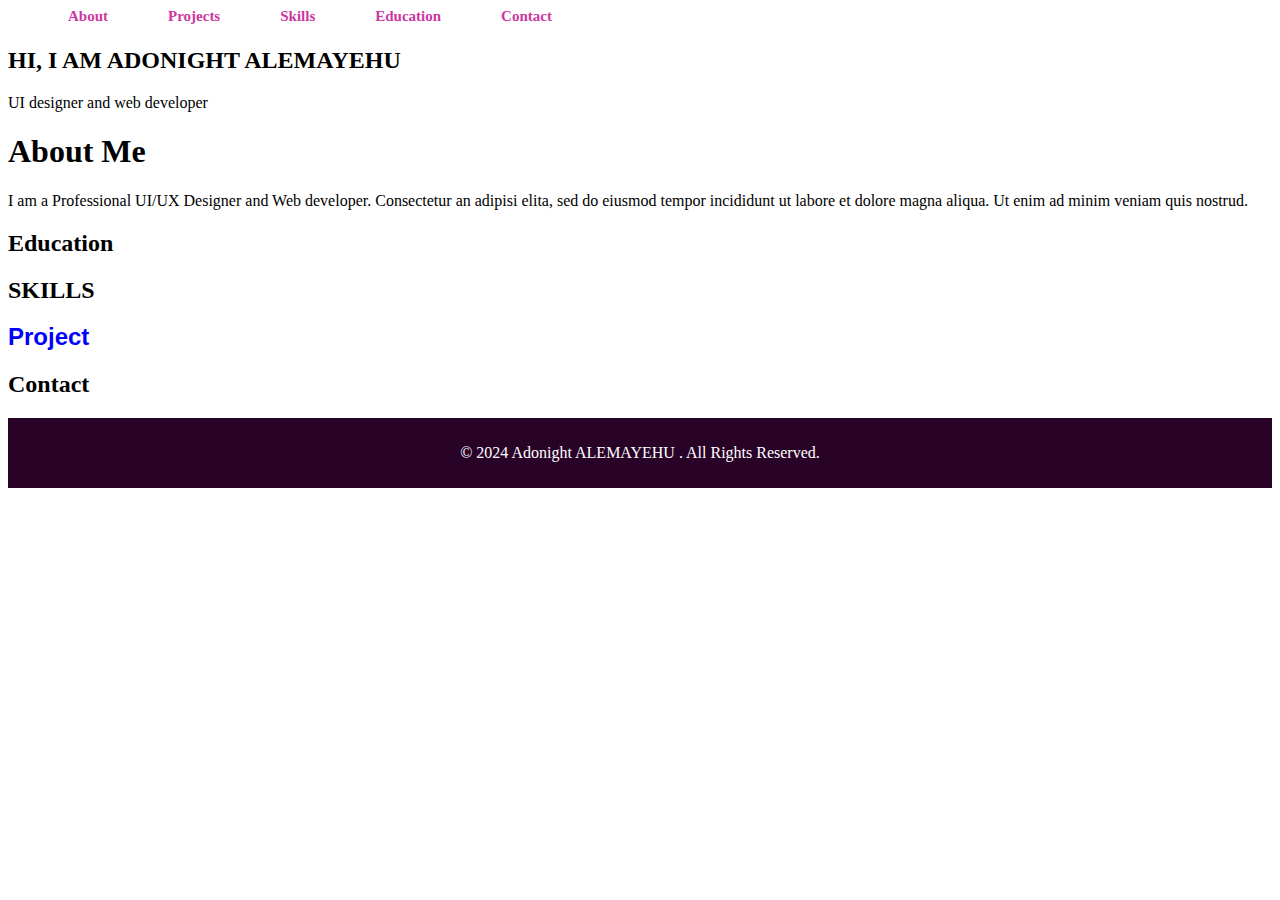
==== web/index.html @ 346fb524 "Add files via upload" ====
<!DOCTYPE html>
<html lang="en">

<head>
    <meta charset="UTF-8">
    <title>Portfolio</title>
    <link rel="stylesheet" href="styles.css">
</head>

<body>



    <nav class="menu">
        <a href="#about">About</a>
        <a href="#projects">Projects</a>
        <a href="#skills">Skills</a>
        <a href="#education">Education</a>
        <a href="#contact">Contact</a>

    </nav>
    <H2> HI, I AM ADONIGHT ALEMAYEHU</H2>
    <p>UI designer and web developer </p>
    <section id="about">
        <div class="about-container">
            <h1>About Me </h1>
            <p> I am a Professional UI/UX Designer and Web developer. Consectetur an adipisi elita, sed do eiusmod tempor incididunt ut labore et dolore magna aliqua. Ut enim ad minim veniam quis nostrud.</p>
        </div>
    </section>

    <section id="education">
        <div class="education-con">

            <H2> Education</H2>
            <p> </p>
        </div>
    </section>
    <section id="skills">
        <div class="skills-con">

            <H2> SKILLS</H2>
            <p> </p>
        </div>

    </section>
    <section id="project">
        <div class="project-con">

            <H2> Project</H2>
            <p> </p>
        </div>
    </section>

    <section id="contact">
        <div class="contact-con">

            <H2> Contact</H2>
            <p> </p>
        </div>
    </section>
</body>
<footer>
    <p>&copy; 2024 Adonight ALEMAYEHU . All Rights Reserved.</p>
</footer>

</html>
---- web/styles.css ----
.menu {
    display: flex;
    list-style: none;
    margin: 0;
    padding: 0;
    margin-left: auto;
}

.menu a {
    color: #cb379f;
    margin-left: 60px;
    font-size: 15px;
    font-weight: 600;
    text-decoration: none;
    border-bottom: 2px solid transparent;
    transition: all .55 ease;
}

.menu a:hover {
    border-bottom-color: #0E1C36;
    color: #000000;
}

footer {
    background: #280227;
    color: #fff;
    text-align: center;
    padding: 10px 0;
    margin-top: 20px;
}

.project-con {
    color: blue;
    font-family: sans-serif;
}
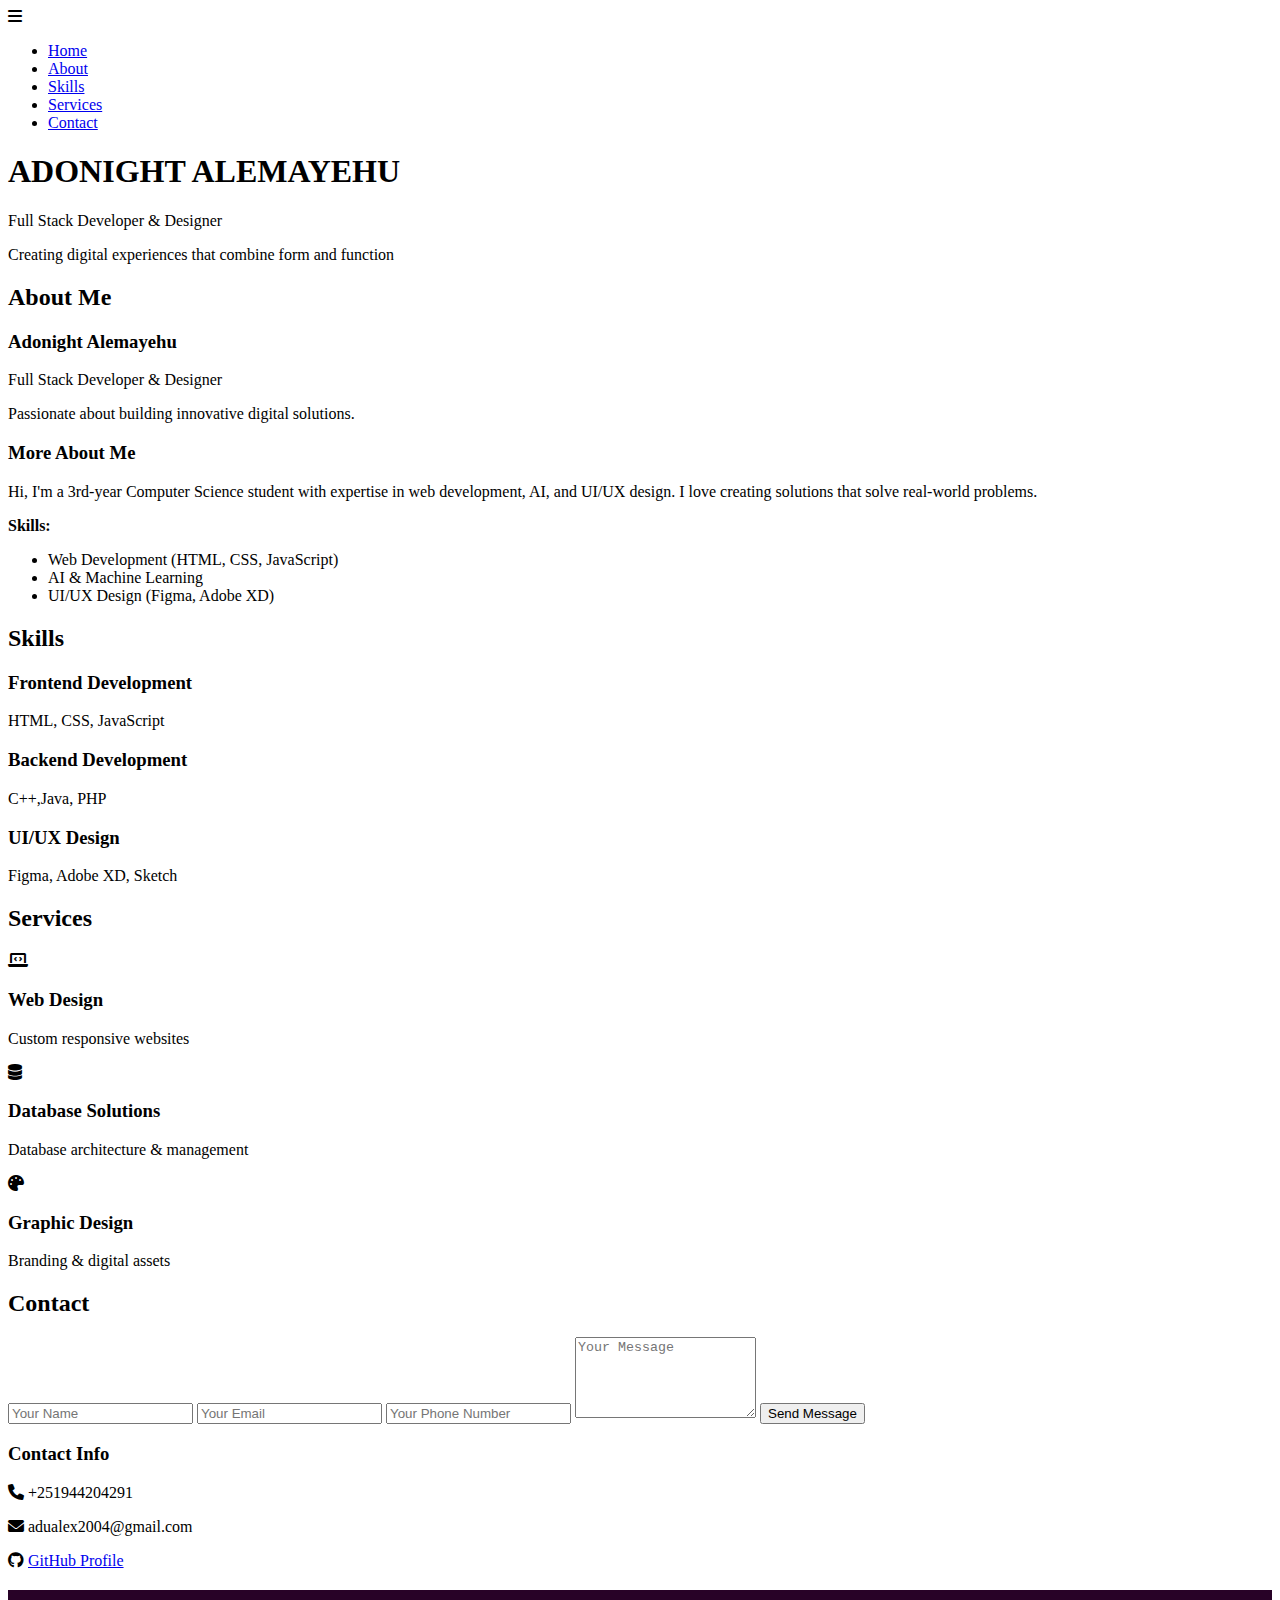
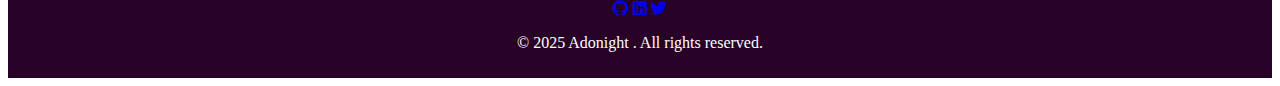
==== commit 67e5fdcc: "Update index.html" ====
--- a/web/index.html
+++ b/web/index.html
@@ -1,66 +1,162 @@
 <!DOCTYPE html>
 <html lang="en">
-
 <head>
     <meta charset="UTF-8">
-    <title>Portfolio</title>
-    <link rel="stylesheet" href="styles.css">
-</head>
+    <meta name="viewport" content="width=device-width, initial-scale=1.0">
+    <title>Professional Portfolio</title>
+<link rel="stylesheet" href ="styles.css">
+    <link rel="stylesheet" href="https://cdnjs.cloudflare.com/ajax/libs/font-awesome/6.0.0/css/all.min.css">
+    </head>
+<body>
+    <nav>
+        <div class="menu-toggle" onclick="toggleMenu()">
+            <i class="fas fa-bars"></i>
+        </div>
+        <ul>
+            <li><a href="#home">Home</a></li>
+            <li><a href="#about">About</a></li>
+            <li><a href="#skills">Skills</a></li>
+            <li><a href="#services">Services</a></li>
+            <li><a href="#contact">Contact</a></li>
+        </ul>
+    </nav>
 
-<body>
-
-
-
-    <nav class="menu">
-        <a href="#about">About</a>
-        <a href="#projects">Projects</a>
-        <a href="#skills">Skills</a>
-        <a href="#education">Education</a>
-        <a href="#contact">Contact</a>
-
-    </nav>
-    <H2> HI, I AM ADONIGHT ALEMAYEHU</H2>
-    <p>UI designer and web developer </p>
-    <section id="about">
-        <div class="about-container">
-            <h1>About Me </h1>
-            <p> I am a Professional UI/UX Designer and Web developer. Consectetur an adipisi elita, sed do eiusmod tempor incididunt ut labore et dolore magna aliqua. Ut enim ad minim veniam quis nostrud.</p>
+    <section id="home">
+        <div class="container">
+            <div class="hero-content">
+                <h1>ADONIGHT ALEMAYEHU</h1>
+                <p class="tagline">Full Stack Developer & Designer</p>
+                <p>Creating digital experiences that combine form and function</p>
+            </div>
         </div>
     </section>
 
-    <section id="education">
-        <div class="education-con">
-
-            <H2> Education</H2>
-            <p> </p>
+    <section id="about">
+        <div class="container">
+            <h2>About Me</h2>
+            <div class="flip-card">
+                <div class="flip-card-inner">
+                    <!-- Front Side of the Card -->
+                    <div class="flip-card-front">
+                        
+                        <h3>Adonight Alemayehu</h3>
+                        <p class="tagline">Full Stack Developer & Designer</p>
+                        <p>Passionate about building innovative digital solutions.</p>
+                    </div>
+                    <!-- Back Side of the Card -->
+                    <div class="flip-card-back">
+                        <h3>More About Me</h3>
+                        <p>
+                            Hi, I'm a 3rd-year Computer Science student with expertise in web development, AI, and UI/UX design. I love creating solutions that solve real-world problems.
+                        </p>
+                        <div class="skills-list">
+                            <p><strong>Skills:</strong></p>
+                            <ul>
+                                <li>Web Development (HTML, CSS, JavaScript)</li>
+                                <li>AI & Machine Learning</li>
+                                <li>UI/UX Design (Figma, Adobe XD)</li>
+                            </ul>
+                        </div>
+                    </div>
+                </div>
+            </div>
         </div>
     </section>
+
     <section id="skills">
-        <div class="skills-con">
+        <div class="container">
+            <h2>Skills</h2>
+            <div class="skills-grid">
+                <div class="skill-card">
+                    <h3>Frontend Development</h3>
+                    <p>HTML, CSS, JavaScript</p>
+                </div>
+                <div class="skill-card">
+                    <h3>Backend Development</h3>
+                    <p>C++,Java, PHP</p>
+                </div>
+                <div class="skill-card">
+                    <h3>UI/UX Design</h3>
+                    <p>Figma, Adobe XD, Sketch</p>
+                </div>
+            </div>
+        </div>
+    </section>
 
-            <H2> SKILLS</H2>
-            <p> </p>
-        </div>
-
-    </section>
-    <section id="project">
-        <div class="project-con">
-
-            <H2> Project</H2>
-            <p> </p>
+    <section id="services">
+        <div class="container">
+            <h2>Services</h2>
+            <div class="services-grid">
+                <div class="service-card">
+                    <i class="fas fa-laptop-code"></i>
+                    <h3>Web Design</h3>
+                    <p>Custom responsive websites</p>
+                </div>
+                <div class="service-card">
+                    <i class="fas fa-database"></i>
+                    <h3>Database Solutions</h3>
+                    <p>Database architecture & management</p>
+                </div>
+                <div class="service-card">
+                    <i class="fas fa-palette"></i>
+                    <h3>Graphic Design</h3>
+                    <p>Branding & digital assets</p>
+                </div>
+            </div>
         </div>
     </section>
 
     <section id="contact">
-        <div class="contact-con">
-
-            <H2> Contact</H2>
-            <p> </p>
+        <div class="container">
+            <h2>Contact</h2>
+            <div class="contact-container">
+                <div class="contact-form">
+                    <form>
+                        <input type="text" placeholder="Your Name" required>
+                        <input type="email" placeholder="Your Email" required>
+                        <input type="text" placeholder="Your Phone Number" required>
+                        <textarea placeholder="Your Message" rows="5" required></textarea>
+                        <button type="submit">Send Message</button>
+                    </form>
+                </div>
+                <div class="contact-info">
+                    <h3>Contact Info</h3>
+                    <p><i class="fas fa-phone"></i> +251944204291</p>
+                    <p><i class="fas fa-envelope"></i> adualex2004@gmail.com</p>
+                    <p><i class="fab fa-github"></i> <a href="https://github.com/adualexm" target="_blank">GitHub Profile</a></p>
+                </div>
+            </div>
         </div>
     </section>
+
+    <footer>
+        <div class="social-links">
+            <a href="https://github.com/adualexm" target="_blank"><i class="fab fa-github"></i></a>
+            <a href="https://linkedin.com/" target="_blank"><i class="fab fa-linkedin"></i></a>
+            <a href="https://twitter.com/" target="_blank"><i class="fab fa-twitter"></i></a>
+        </div>
+        <p>&copy; 2025 Adonight . All rights reserved.</p>
+    </footer>
+
+    <script>
+        // Toggle Menu for Mobile
+        function toggleMenu() {
+            const navUl = document.querySelector('nav ul');
+            navUl.classList.toggle('active');
+        }
+
+        // Smooth Scroll
+        document.querySelectorAll('a[href^="#"]').forEach(anchor => {
+            anchor.addEventListener('click', function(e) {
+                e.preventDefault();
+                const target = document.querySelector(this.getAttribute('href'));
+                target.scrollIntoView({
+                    behavior: 'smooth',
+                    block: 'start'
+                });
+                document.querySelector('nav ul').classList.remove('active');
+            });
+        });
+    </script>
 </body>
-<footer>
-    <p>&copy; 2024 Adonight ALEMAYEHU . All Rights Reserved.</p>
-</footer>
-
-</html>+</html>
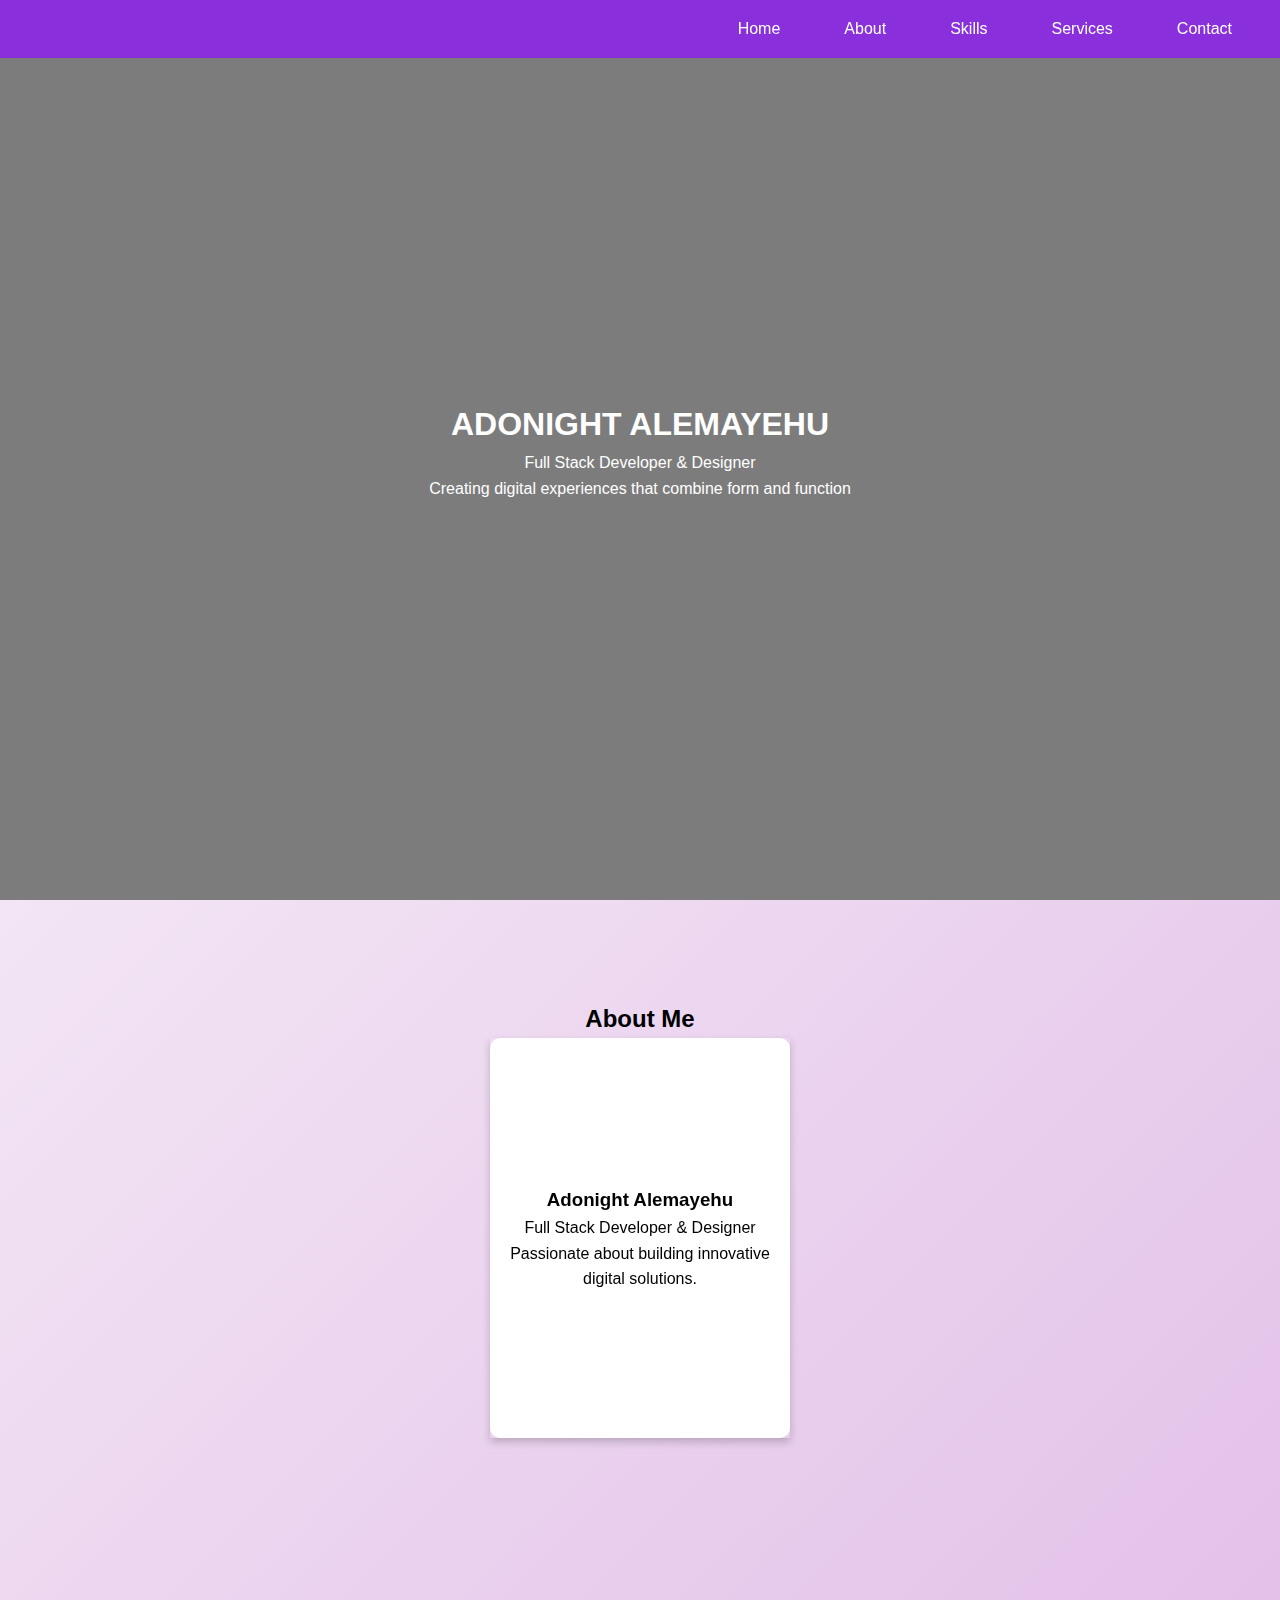
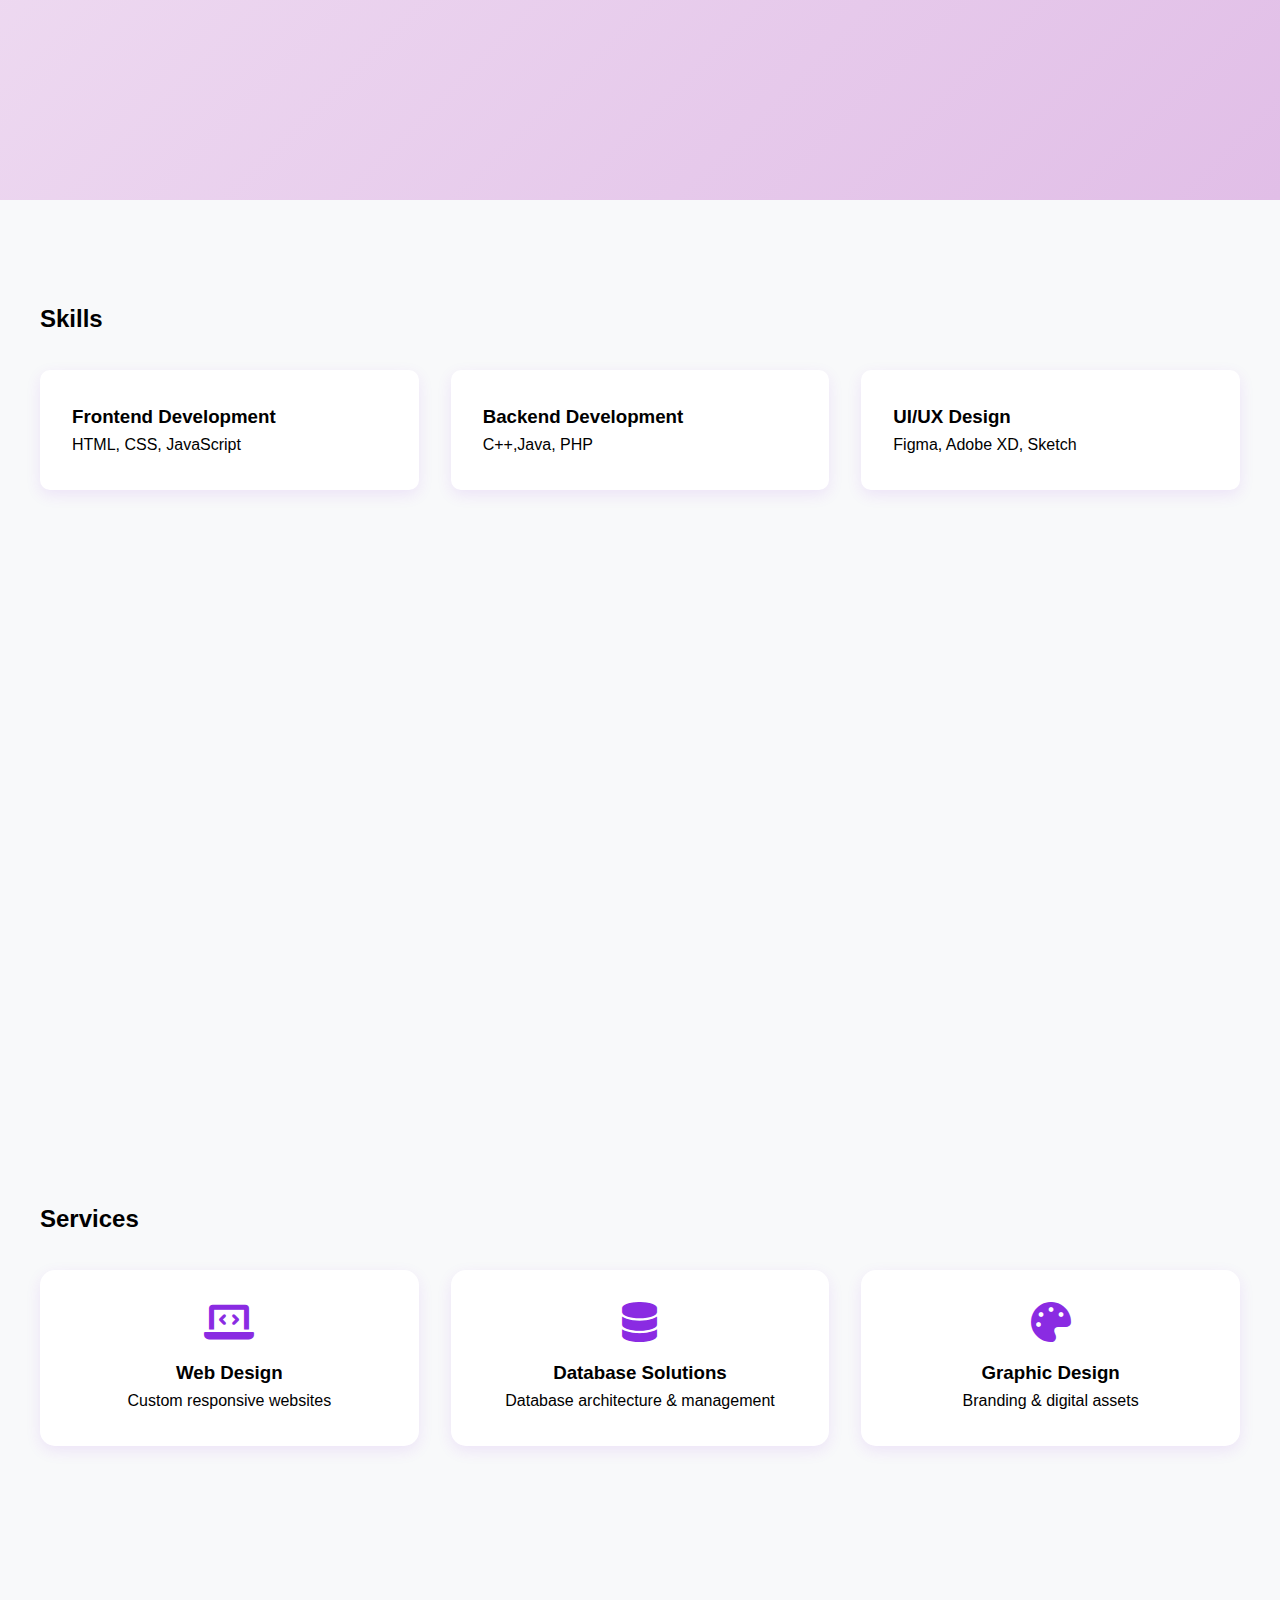
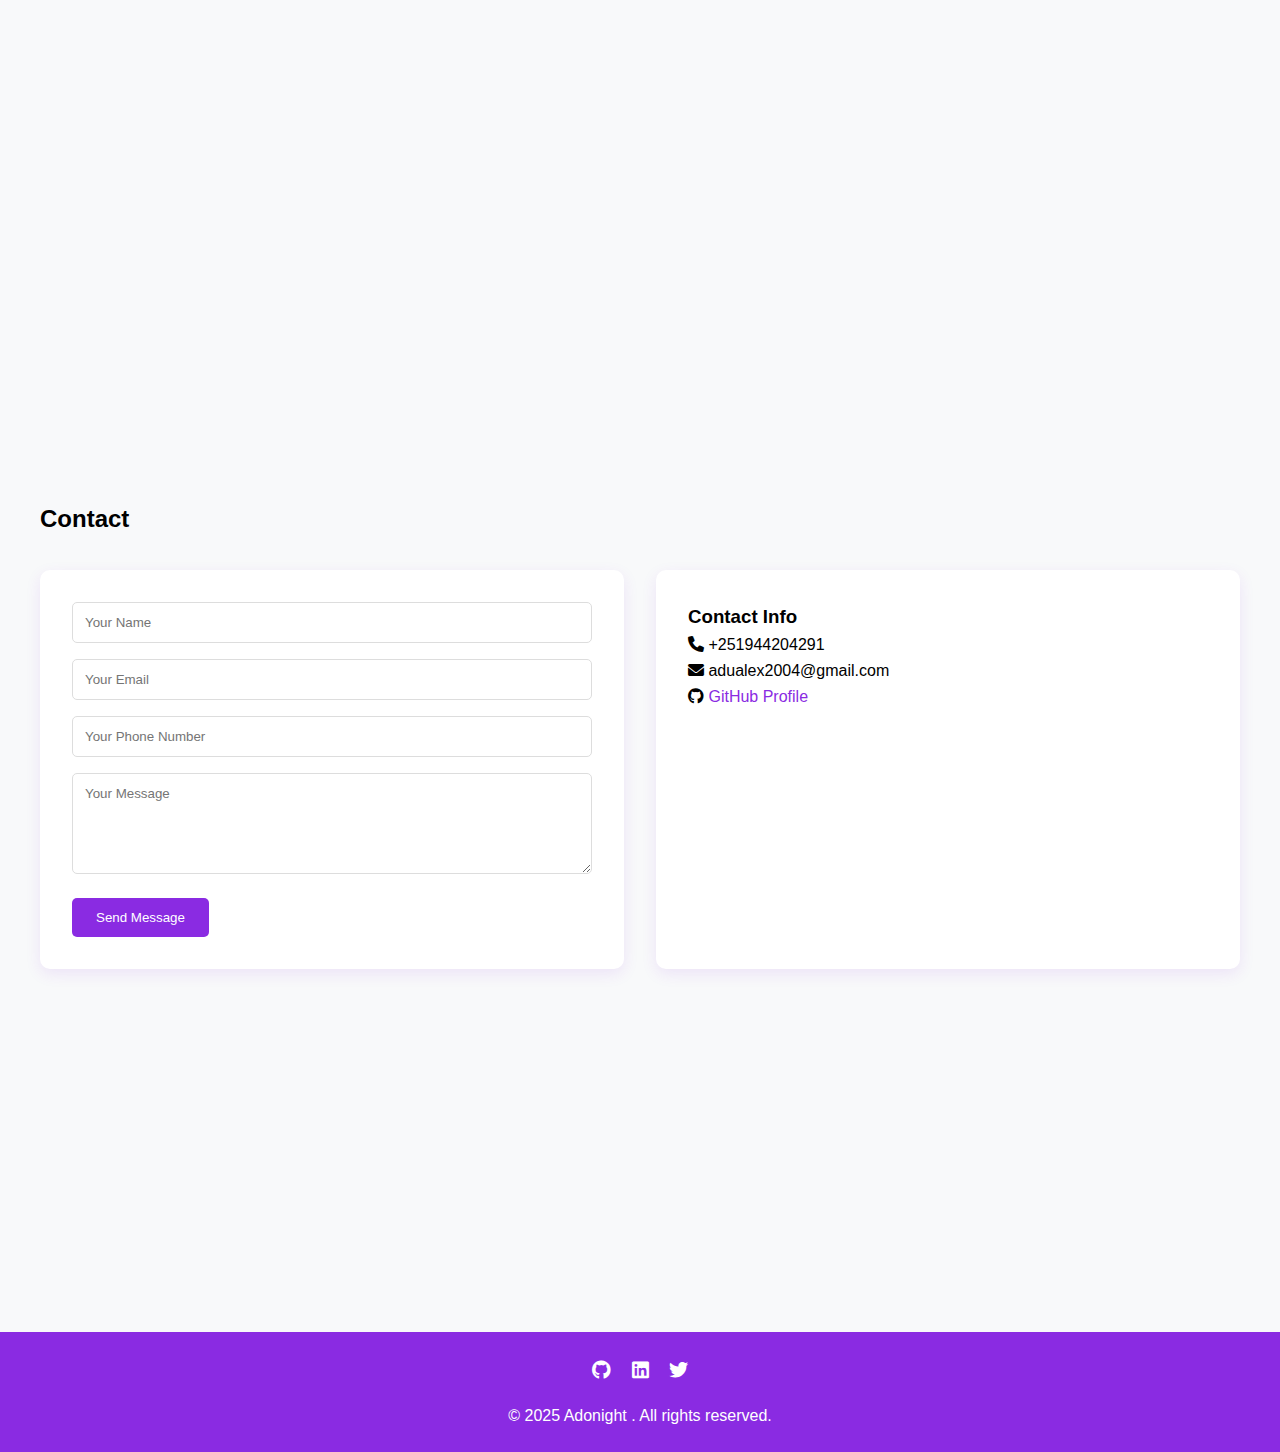
==== commit 45cea2b8: "Update index.html" ====
--- a/web/index.html
+++ b/web/index.html
@@ -139,7 +139,7 @@
     </footer>
 
     <script>
-        // Toggle Menu for Mobile
+        
         function toggleMenu() {
             const navUl = document.querySelector('nav ul');
             navUl.classList.toggle('active');
--- a/web/styles.css
+++ b/web/styles.css
@@ -1,35 +1,318 @@
-.menu {
-    display: flex;
-    list-style: none;
-    margin: 0;
-    padding: 0;
-    margin-left: auto;
-}
-
-.menu a {
-    color: #cb379f;
-    margin-left: 60px;
-    font-size: 15px;
-    font-weight: 600;
-    text-decoration: none;
-    border-bottom: 2px solid transparent;
-    transition: all .55 ease;
-}
-
-.menu a:hover {
-    border-bottom-color: #0E1C36;
-    color: #000000;
-}
-
-footer {
-    background: #280227;
-    color: #fff;
-    text-align: center;
-    padding: 10px 0;
-    margin-top: 20px;
-}
-
-.project-con {
-    color: blue;
-    font-family: sans-serif;
-}+
+        :root {
+            --primary: #8A2BE2;
+            --secondary: #6A1B9A;
+            --accent: #E1D4F0;
+        }
+
+        * {
+            margin: 0;
+            padding: 0;
+            box-sizing: border-box;
+            font-family: 'Segoe UI', Tahoma, Geneva, Verdana, sans-serif;
+        }
+
+        body {
+            background: #f8f9fa;
+            line-height: 1.6;
+        }
+
+        #home {
+            position: relative;
+            display: flex;
+            align-items: center;
+            justify-content: center;
+            text-align: center;
+            min-height: 100vh;
+            overflow: hidden;
+        }
+
+        #home::before {
+            content: '';
+            position: absolute;
+            top: 0;
+            left: 0;
+            width: 100%;
+            height: 100%;
+            background: url('back.jpg') no-repeat center center/cover;
+            filter: blur(5px);
+            z-index: -1;
+        }
+
+        #home::after {
+            content: '';
+            position: absolute;
+            top: 0;
+            left: 0;
+            width: 100%;
+            height: 100%;
+            background: rgba(0, 0, 0, 0.5);
+            z-index: -1;
+        }
+
+        .hero-content {
+            position: relative;
+            z-index: 1;
+            color: white;
+        }
+
+       
+        nav {
+            position: fixed;
+            top: 0;
+            right: 0;
+            width: 100%;
+            background: rgba(138, 43, 226, 0.95);
+            padding: 1rem 2rem;
+            z-index: 1000;
+            display: flex;
+            justify-content: flex-end;
+        }
+
+        nav ul {
+            display: flex;
+            gap: 2rem;
+            list-style: none;
+        }
+
+        nav ul li a {
+            color: white;
+            text-decoration: none;
+            padding: 0.5rem 1rem;
+            border-radius: 5px;
+            transition: all 0.3s;
+        }
+
+        nav ul li a:hover {
+            background: var(--secondary);
+        }
+
+        .menu-toggle {
+            display: none;
+            color: white;
+            font-size: 1.5rem;
+            cursor: pointer;
+        }
+
+        
+        @media (max-width: 768px) {
+            nav ul {
+                display: none;
+                flex-direction: column;
+                background: rgba(138, 43, 226, 0.95);
+                position: absolute;
+                top: 60px;
+                right: 0;
+                width: 100%;
+                padding: 1rem;
+            }
+
+            nav ul.active {
+                display: flex;
+            }
+
+            .menu-toggle {
+                display: block;
+            }
+        }
+
+       
+        section {
+            padding: 100px 20px;
+            min-height: 100vh;
+        }
+
+        .container {
+            max-width: 1200px;
+            margin: 0 auto;
+        }
+
+       
+        #about {
+            background: linear-gradient(135deg, #f3e5f5, #e1bee7);
+            padding: 100px 20px;
+            text-align: center;
+        }
+
+        .flip-card {
+            background-color: transparent;
+            width: 300px;
+            height: 400px;
+            perspective: 1000px;
+            margin: 0 auto;
+        }
+
+        .flip-card-inner {
+            position: relative;
+            width: 100%;
+            height: 100%;
+            text-align: center;
+            transition: transform 0.6s;
+            transform-style: preserve-3d;
+            box-shadow: 0 4px 8px rgba(0, 0, 0, 0.2);
+        }
+
+        .flip-card:hover .flip-card-inner {
+            transform: rotateY(180deg);
+        }
+
+        .flip-card-front,
+        .flip-card-back {
+            position: absolute;
+            width: 100%;
+            height: 100%;
+            backface-visibility: hidden;
+            border-radius: 10px;
+            padding: 20px;
+            background: white;
+            display: flex;
+            flex-direction: column;
+            justify-content: center;
+            align-items: center;
+        }
+
+        .flip-card-back {
+            background: var(--primary);
+            color: white;
+            transform: rotateY(180deg);
+        }
+
+        .flip-card-back h3 {
+            margin-bottom: 1rem;
+        }
+
+        .flip-card-back ul {
+            list-style: none;
+            padding: 0;
+        }
+
+        .flip-card-back ul li {
+            margin: 0.5rem 0;
+        }
+
+        .skills-grid {
+            display: grid;
+            grid-template-columns: repeat(auto-fit, minmax(250px, 1fr));
+            gap: 2rem;
+            margin-top: 2rem;
+        }
+
+        .skill-card {
+            background: white;
+            padding: 2rem;
+            border-radius: 10px;
+            box-shadow: 0 5px 15px rgba(138, 43, 226, 0.1);
+            transition: transform 0.3s, box-shadow 0.3s;
+        }
+
+        .skill-card:hover {
+            transform: translateY(-10px);
+            box-shadow: 0 10px 20px rgba(138, 43, 226, 0.2);
+        }
+
+       
+        .services-grid {
+            display: grid;
+            grid-template-columns: repeat(auto-fit, minmax(300px, 1fr));
+            gap: 2rem;
+            margin-top: 2rem;
+        }
+
+        .service-card {
+            background: white;
+            padding: 2rem;
+            border-radius: 15px;
+            text-align: center;
+            transition: transform 0.3s;
+            box-shadow: 0 5px 15px rgba(138, 43, 226, 0.1);
+        }
+
+        .service-card:hover {
+            transform: translateY(-10px);
+        }
+
+        .service-card i {
+            font-size: 2.5rem;
+            color: var(--primary);
+            margin-bottom: 1rem;
+        }
+
+       
+        .contact-container {
+            display: grid;
+            grid-template-columns: 1fr 1fr;
+            gap: 2rem;
+            margin-top: 2rem;
+        }
+
+        .contact-form {
+            background: white;
+            padding: 2rem;
+            border-radius: 10px;
+            box-shadow: 0 5px 15px rgba(138, 43, 226, 0.1);
+        }
+
+        .contact-form input,
+        .contact-form textarea {
+            width: 100%;
+            padding: 0.75rem;
+            margin-bottom: 1rem;
+            border: 1px solid #ddd;
+            border-radius: 5px;
+        }
+
+        .contact-form button {
+            background: var(--primary);
+            color: white;
+            padding: 0.75rem 1.5rem;
+            border: none;
+            border-radius: 5px;
+            cursor: pointer;
+            transition: background 0.3s;
+        }
+
+        .contact-form button:hover {
+            background: var(--secondary);
+        }
+
+        .contact-info {
+            background: white;
+            padding: 2rem;
+            border-radius: 10px;
+            box-shadow: 0 5px 15px rgba(138, 43, 226, 0.1);
+        }
+
+        .contact-info a {
+            color: var(--primary);
+            text-decoration: none;
+            transition: color 0.3s;
+        }
+
+        .contact-info a:hover {
+            color: var(--secondary);
+        }
+
+      
+        footer {
+            background: var(--primary);
+            color: white;
+            text-align: center;
+            padding: 1.5rem 0;
+            margin-top: 2rem;
+        }
+
+        footer .social-links {
+            margin-bottom: 1rem;
+        }
+
+        footer .social-links a {
+            color: white;
+            margin: 0 0.5rem;
+            font-size: 1.2rem;
+            transition: color 0.3s;
+        }
+
+        footer .social-links a:hover {
+            color: var(--accent);
+        }
+    
